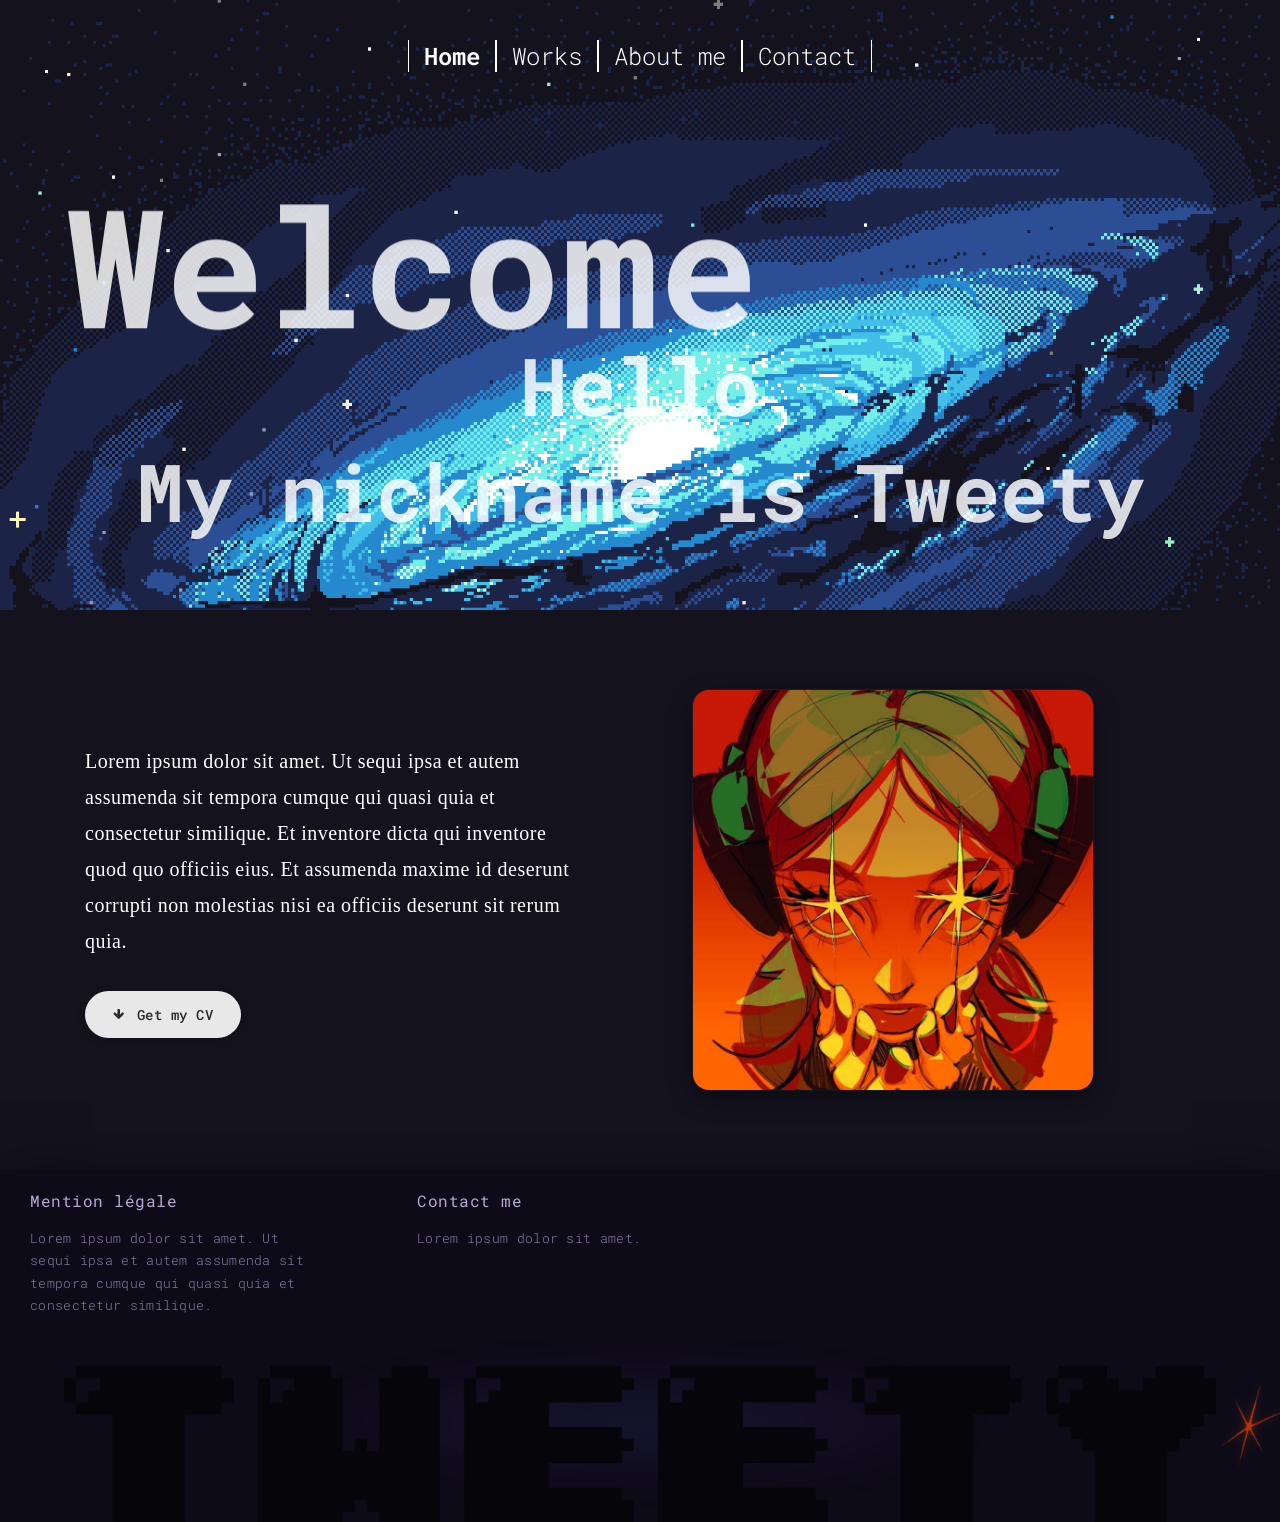
==== index.html @ 33239f11 "first-commit" ====
<!DOCTYPE html>

<head>
    <meta charset="UTF-8">
    <link rel="stylesheet" href="./css/style.css">
    <link rel="stylesheet" href="./css/style_animation.css">
    <title>Home</title>
</head>

<body id="home">
    <header>
        <nav>
            <ul>
                <li><a class="nav-link nav-active" href="./index.html">Home</a></li>
                <li><a class="nav-link" href="./works.html">Works</a></li>
                <li><a class="nav-link" href="./about.html">About me</a></li>
                <li><a class="nav-link" href="./contact.html"> Contact</a></li>
            </ul>
        </nav>
    </header>

    <!--<div id="home-title">
        <h1>Portfolio</h1>
    </div>-->
    <div class="wrap">
    <div class="container">
      <div class="cube">
        <div class="side side1 title">Welcome</div>
        <div class="side side2 title">Inside</div>
        <div class="side side3 title">My</div>
        <div class="side side4 title">Portfolio</div>
      </div>
    </div>
    </div>

    <h2>Hello<br>My nickname is Tweety</h2>
    
    <!-- Two-column content section -->
    <section class="about-section">
        <div class="about-container">
            <div class="about-content">
                <!-- Left Column: Text + CTA -->
                <div class="about-text-column">
                    <p class="about-text">
                        Lorem ipsum dolor sit amet. Ut sequi ipsa et autem assumenda sit tempora cumque qui quasi quia et consectetur similique. Et inventore dicta qui inventore quod quo officiis eius. Et assumenda maxime id deserunt corrupti non molestias nisi ea officiis deserunt sit rerum quia.
                    </p>
                    <a href="#" class="cv-button">
                        <i class="fa fa-arrow-down" aria-hidden="true"></i>
                        Get my CV
                    </a>
                </div>
                <!-- Right Column: Avatar -->
                <div class="about-image-column">
                    <img src="./images/profil.jpg" alt="Avatar illustration" class="about-avatar">
                </div>
            </div>
        </div>
    </section>
    
    <!-- Decorative Footer Section -->
    <footer class="decorative-footer">
        <div class="about-content">
            <!-- Top Info Row -->
            <div class="footer-info-row">
                <div class="footer-info-block">
                    <h3 class="footer-heading">Mention légale</h3>
                    <p class="footer-text">Lorem ipsum dolor sit amet. Ut sequi ipsa et autem assumenda sit tempora cumque qui quasi quia et consectetur similique.</p>
                </div>
                <div class="footer-info-block">
                    <h3 class="footer-heading">Contact me</h3>
                    <p class="footer-text">Lorem ipsum dolor sit amet.</p>
                </div>
            </div>
            
            <!-- Large Decorative Image with Accent -->
            <div class="footer-image-wrapper">
                <img src="./images/tweety.png" alt="TWEETY decorative text" class="footer-decorative-image">
                <div class="footer-accent-star">
                    <img src="./images/star.png" alt="Star"></div>
            </div>
           
        </div>
    </footer>

</body>
</html>
---- css/style.css ----
@import url(https://fonts.googleapis.com/css?family=Roboto:900|Roboto+Mono:300,400,700);
@import url(https://maxcdn.bootstrapcdn.com/font-awesome/4.7.0/css/font-awesome.min.css);

/* Général */

*{
    box-sizing: border-box;
}

body#content{
    width: 100%;
    font-family: Roboto Mono;
    margin: 0;
    padding: 0;
    background-image: url("../images/bgt.gif");
    background-color: #14121d;
    background-repeat: repeat;
    background-size: 100%;
    box-sizing: border-box;
}

body#home{
    width: 100%;
    font-family: Roboto Mono;
    margin: 0;
    padding: 0;
    background-image: url("../images/bg1.gif");
    background-color: #14121d;
    background-repeat: no-repeat;
    background-size: 100%;
    box-sizing: border-box;

}

p {
    margin-left: 130px;
    font-weight: 300;
    letter-spacing: .8px;
    line-height: 25px;
    font-size: 14px;
    color: #fff;
}

.img {
    margin-left: 40px;
    display: block;
    max-width: 80%;
    max-height: auto;
}

/*Titre*/

.title{
    display: flex;
    justify-content: center;
    color: #ffffffd4
}

h1 {
    padding: 0px 30px;
    margin-top: 30px;
    text-align: center;
    width:fit-content;
    color: #ffffffd4;
}

h2 {
    margin-top: 30px;
    font-size: 80px;
    text-align: center;
    color: #ffffffd4;
}


.title h1{
    border-left: 1px solid #fff; 
    border-right: 1px solid #fff;
}

#home-title{
    font-size: 80px;
    /*margin-top: 100px;*/
    color: #ffffffd4;
    font-family: Roboto Mono;
}

h3 {
    font-size: 20px;
    color:#fff;
}

#intro{
    display: flex;
    justify-content: center;
}

#intro p{
    margin-left: 0px;
}


/* Navigation */


nav {
    margin-top: 30px;
    padding: 10px;
    text-align: center;
    width: 100%;
}

nav ul {
    list-style: none;
    padding: 0;
    margin: 0;
    display: flex;
    justify-content: center;
}

nav li {
    margin: 0;
    padding: 0 15px;
    border-right: 1px solid #fff;
    border-left: 1px solid #fff;
}

nav a {
    text-decoration: none;
    color: #fff;
    font-size: 24px;
    font-weight: 300;   
}

.nav-link:hover { /*Survole de la page*/
    font-weight: 600;
    padding-bottom: 2px;
    border-bottom: solid 1px #fff;
}

.nav-link.nav-active { /*Page où l'on est*/
    font-weight: 600;
}

/* Formulaire */

.container {
    max-width: 1200px;
    margin-left: auto;
    margin-right: auto;
    margin-top: 30px;
    padding-left: 20px;
    padding-right: 20px;
    box-sizing: border-box;
    position: relative;
}

form{
    margin-top: 30px;
}

.formstyle {
    display: block;
    font-size: 11px;
    line-height: 1.78;
    color: #555;
    width: 70%;
    margin-left: 100px;
    padding: 8px 14px;
    background-color: #ffffff15;
    border: 1px solid #fff;
    border-radius: 0;
    transition: border-color 0.3s ease;
}

.formstyle:focus {
    border-color: #6d01fb;
    box-shadow: 0 0 10px #6d01fb29;
}

.btn{
    text-decoration: none;
    margin-left: 100px;
    color: #fff;
    background-color: transparent;
    border: solid 1px;
    border-color: #fff;
    padding: 10px 16px;
    font-size: 14px;
    line-height: 1.33333;
    border-radius: 0;
    transition: background-color 0.2s ease;
    margin-top: 20px;
}

.btn:hover {
    color: #fff;
    background-color: #ffffff59;
    border-color: #fff;
}


.fa-icon {
    transition: color 0.3s ease, transform 0.3s ease;
    margin-right: 10px;
}

.fa-icon:hover {
    color: #6d01fb;
    transform: scale(1.2);
}



ul {
    list-style-type: none;
    font-size: 14px;
    font-weight: 300;
    margin-top: 40px;
    padding-inline-start: 0px;
}

li {
    margin-top: 15px;
    color: #fff;
}

#socials a{
    text-decoration: none;
    color: #fff ;
}

/* Organisation des boxs de contenue */

.content-row {
    display: flex;
    flex-wrap: wrap;
    margin: 0 -15px;
}

.content-column-6 {
    flex: 0 0 50%;
    max-width: 50%;
    padding: 0 15px;
    box-sizing: border-box;
    word-wrap: break-word;
}

.content-column-7 {
    flex: 0 0 58.3333%;
    max-width: 58.3333%;
    padding: 0 15px;
    box-sizing: border-box;
    word-wrap: break-word;
}

.content-column-5 {
    flex: 0 0 41.6667%;
    max-width: 41.6667%;
    padding: 0 15px;
    box-sizing: border-box;
    word-wrap: break-word;
}
.content-column-3 {
    flex: 0 0 25%;
    max-width: 25%;
    padding: 15px;
    box-sizing: border-box;
    word-wrap: break-word;
}
.content-column-2 {
    flex: 0 0 16.6667%;
    max-width: 16.6667%;
    padding: 0 15px;
    box-sizing: border-box;
    word-wrap: break-word;
}
.content-column-8 {
    flex: 0 0 66.6667%;
    max-width: 66.6667%;
    padding: 0 15px;
    box-sizing: border-box;
    word-wrap: break-word;
}
.content-column-4 {
    flex: 0 0 33.3333%;
    max-width: 33.3333%;
    padding: 0 15px;
    box-sizing: border-box;
    margin: 30px 0px;
}

/* Works */

.img-container{
    text-align: center;
}

.card-img{
    display: block;
    max-width: 100%;
    height: auto;
}

.card-container{
    background-color: #1b2447;
    padding: 2rem 5rem;
    position: relative;
    width: 80%;
    margin: -8em auto 20px;
}

.card-container .btn{
    margin-left: 0px;
    position: relative;
}

.nulla-text{
    font-size: 11px;
    line-height: 1.9;
    width: 100%;
    color:#fff;
    margin:0px;
    padding-bottom:30px;
}
.black-image-mask{
    filter: contrast(200%) grayscale(100%);
    transition: all .1s linear;
}

.black-image-mask:hover{
    filter: none;
}

.display-img-haut{
    width: 300px;
    padding: 10px;
}

.display-img-larg{
    height: 400px;
    padding: 10px;
}

#illu {
    padding-top: 50px;
    padding-bottom: 50px;
}

#film {
    padding-top: 50px;
    padding-bottom: 50px;
}

#film img:hover{
    height: 420px;
}

#dessin{
    padding-top: 50px;
    padding-bottom: 50px;
}

/* Works discover */

.card {
  /* Add shadows to create the "card" effect */
  box-shadow: 0 4px 8px 0 rgba(0,0,0,0.2);
  transition: 0.3s;
  background-color: #fff;
}

/* On mouse-over, add a deeper shadow */
.card:hover {
  box-shadow: 0 8px 16px 0 rgba(0,0,0,0.2);
}

/* Add some padding inside the card container */
.container {
  padding: 2px 16px;
}

/* Profil image sizing */

.pdp {
    width : 50%;
}

/* About Section - Two Column Layout */

.about-section {
    width: 100%;
    background-color: #14121d;
    padding: 80px 0;
    margin-top: 60px;
}

.about-container {
    max-width: 1150px;
    margin: 0 auto;
    padding: 0 20px;
}

.about-content {
    display: flex;
    align-items: center;
    gap: 6px;
    flex-wrap: wrap;
}

/* Left Column: Text Content */
.about-text-column {
    flex: 1;
    min-width: 300px;
    max-width: 500px;
}

.about-text {
    margin: 0 0 32px 0;
    font-size: 20px;
    line-height: 1.8;
    color: #ffffff;
    font-weight: 300;
    letter-spacing: 0.5px;
    font-family: instrument sans;
}

/* CTA Button */
.cv-button {
    display: inline-flex;
    align-items: center;
    gap: 12px;
    padding: 14px 28px;
    background-color: #e8e8e8;
    color: #2a2a2a;
    text-decoration: none;
    border-radius: 50px;
    font-size: 14px;
    font-weight: 500;
    letter-spacing: 0.5px;
    transition: all 0.3s ease;
    box-shadow: 0 2px 8px rgba(0, 0, 0, 0.2);
}

.cv-button .fa {
    font-size: 12px;
    transition: transform 0.3s ease;
}

.cv-button:hover {
    background-color: #f5f5f5;
    transform: scale(1.05);
    box-shadow: 0 4px 12px rgba(0, 0, 0, 0.3);
}

.cv-button:hover .fa {
    transform: translateY(2px);
}

/* Right Column: Avatar */
.about-image-column {
    flex: 1;
    display: flex;
    justify-content: center;
    align-items: center;
    min-width: 300px;
}

.about-avatar {
    width: 100%;
    max-width: 400px;
    height: auto;
    aspect-ratio: 1;
    object-fit: cover;
    border-radius: 16px;
    box-shadow: 0 8px 24px rgba(0, 0, 0, 0.4), 0 0 0 1px rgba(255, 255, 255, 0.05);
    transition: transform 0.3s ease, box-shadow 0.3s ease;
}

.about-avatar:hover {
    transform: translateY(-4px);
    box-shadow: 0 12px 32px rgba(0, 0, 0, 0.5), 0 0 0 1px rgba(255, 255, 255, 0.1);
}

/* Responsive: Mobile */
@media (max-width: 768px) {
    .about-section {
        padding: 60px 0;
    }
    
    .about-content {
        flex-direction: column;
        gap: 40px;
        text-align: center;
    }
    
    .about-text-column {
        max-width: 100%;
        text-align: left;
    }
    
    .about-text {
        text-align: left;
    }
    
    .about-image-column {
        width: 100%;
        max-width: 100%;
    }
    
    .about-avatar {
        max-width: 100%;
    }
}

/* Decorative Footer Section */

.decorative-footer {
    width: 100%;
    background-color: #14121d;
    padding-top: 20px;
    position: relative;
    overflow: hidden;
    background: rgba(10, 8, 20, 0.6);
    box-shadow: 0 20px 60px rgba(0, 0, 0, 0.8);
}

.footer-container {
    max-width: 100%;
    margin: 0 auto;
    padding: 0 20px;
    position: relative;
}

/* Top Info Row */
.footer-info-row {
    display: flex;
    justify-content: space-between;
    gap: 60px;
    flex-wrap: wrap;
}

.footer-info-block {
    padding-left: 30px;
    flex: 1;
    min-width: 250px;
    max-width: 400px;
}

.footer-heading {
    font-size: 16px;
    font-weight: 400;
    color: #b8a9d4;
    margin: 0 0 16px 0;
    letter-spacing: 0.5px;
    font-family: Roboto Mono;
}

.footer-text {
    font-size: 13px;
    line-height: 1.7;
    color: #8a7ba8;
    margin: 0;
    font-weight: 300;
    letter-spacing: 0.3px;
    font-family: Roboto Mono;
}

/* Decorative Divider */
.footer-divider {
    width: 100%;
    max-width: 900px;
    height: 1px;
    background: linear-gradient(to right, transparent, #6d01fb, transparent);
    margin: 0 auto 100px;
    opacity: 0.4;
}

/* Large Decorative Image Wrapper */
.footer-image-wrapper {
    position: relative;
    width: 100%;
    display: flex;
    align-items: flex-end;
    justify-content: center;
    min-height: 200px;
}

/* Shadow Box - Base Layer (::before) */
.footer-image-wrapper::before {
    content: '';
    position: absolute;
    bottom: -20%;
    left: 50%;
    transform: translateX(-50%);
    width: 100%;
    height: 250px;
    
    border-radius: 5px;

    z-index: 0;
    pointer-events: none;
}

/* Bluish Glow - Top Layer (::after) */
.footer-image-wrapper::after {
    content: '';
    position: absolute;
    bottom: 40px;
    left: 50%;
    transform: translateX(-50%);
    width: 80%;
    max-width: 700px;
    height: 120px;
    background: radial-gradient(ellipse at center, rgba(43, 103, 187, 0.15) 0%, rgba(100, 50, 200, 0.08) 40%, transparent 70%);
    border-radius: 50%;
    z-index: 0;
    pointer-events: none;
    filter: blur(20px);
}

.footer-decorative-image {
    width: 100%;
    max-width: 90%;
    height: auto;
    object-fit: contain;
    position: relative;
    z-index: 1;
    user-select: none;
    pointer-events: none;
    filter: brightness(0.3);
}

.footer-accent-star {
    position: absolute;
    right: 0%;
    bottom: 20%;
    font-size: 24px;
    color: #ff6b35;
    opacity: 0.8;
    z-index: 2;
    transform: rotate(15deg);
    filter: drop-shadow(0 0 4px rgba(255, 107, 53, 0.5));
    pointer-events: none;
}

/* Responsive: Mobile */
@media (max-width: 768px) {
    .decorative-footer {
        padding: 60px 0 80px;
    }
    
    .footer-info-row {
        flex-direction: column;
        gap: 40px;
        margin-bottom: 60px;
    }
    
    .footer-info-block {
        max-width: 100%;
    }
    
    .footer-divider {
        margin-bottom: 60px;
    }
    
    .footer-decorative-image {
        max-width: 100%;
    }
    
    .footer-accent-star {
        right: 10%;
        bottom: 15%;
        font-size: 20px;
    }
    
    /* Adjust shadow box and glow for mobile */
    .footer-image-wrapper::before {
        width: 90%;
        height: 140px;
    }
    
    .footer-image-wrapper::after {
        width: 75%;
        height: 100px;
        bottom: 30px;
    }
}

@media (max-width: 480px) {
    .footer-decorative-image {
        max-width: 100%;
    }
    
    .footer-accent-star {
        font-size: 18px;
    }
    
    /* Adjust shadow box and glow for small mobile */
    .footer-image-wrapper::before {
        width: 85%;
        height: 120px;
    }
    
    .footer-image-wrapper::after {
        width: 70%;
        height: 80px;
        bottom: 25px;
    }
}
---- css/style_animation.css ----
.wrap{
  padding-top:50px;
  padding-left: 50px;
  width:700px;
  height:220px;
}
.container {
  position: absolute;
  height: 180px;
  width: auto;
  perspective: 1000px;
}
.cube {
  height: 180px;
  width: auto;
  transform-origin: center;
  transform-style: preserve-3d;
  animation: rotate 8s infinite ease-in-out;
}
.side {
  position: absolute;
  display: block;
  height: 180px;
  width: auto;
  font-size: 150px;
  font-weight: bold;
  backface-visibility: hidden;
}
.side1 {
  transform: translateZ(90px);
}
.side3 {
  transform: rotateX(180deg) translateZ(90px);
}
.side4 {
  transform: rotateX(90deg) translateZ(90px);
}
.side2 {
  transform: rotateX(-90deg) translateZ(90px);
}

@keyframes rotate {
  0% {
    transform: rotateX(0deg) rotateY(0deg);
  }
  20%,
  25% {
    transform: rotateX(90deg) rotateY(0deg);
  }
  45%,
  50% {
    transform: rotateX(180deg) rotateY(0deg);
  }
  70%,
  75% {
    transform: rotateX(270deg) rotateY(0deg);
  }
  95%,
  100% {
    transform: rotateX(360deg) rotateY(0deg);
  }
}
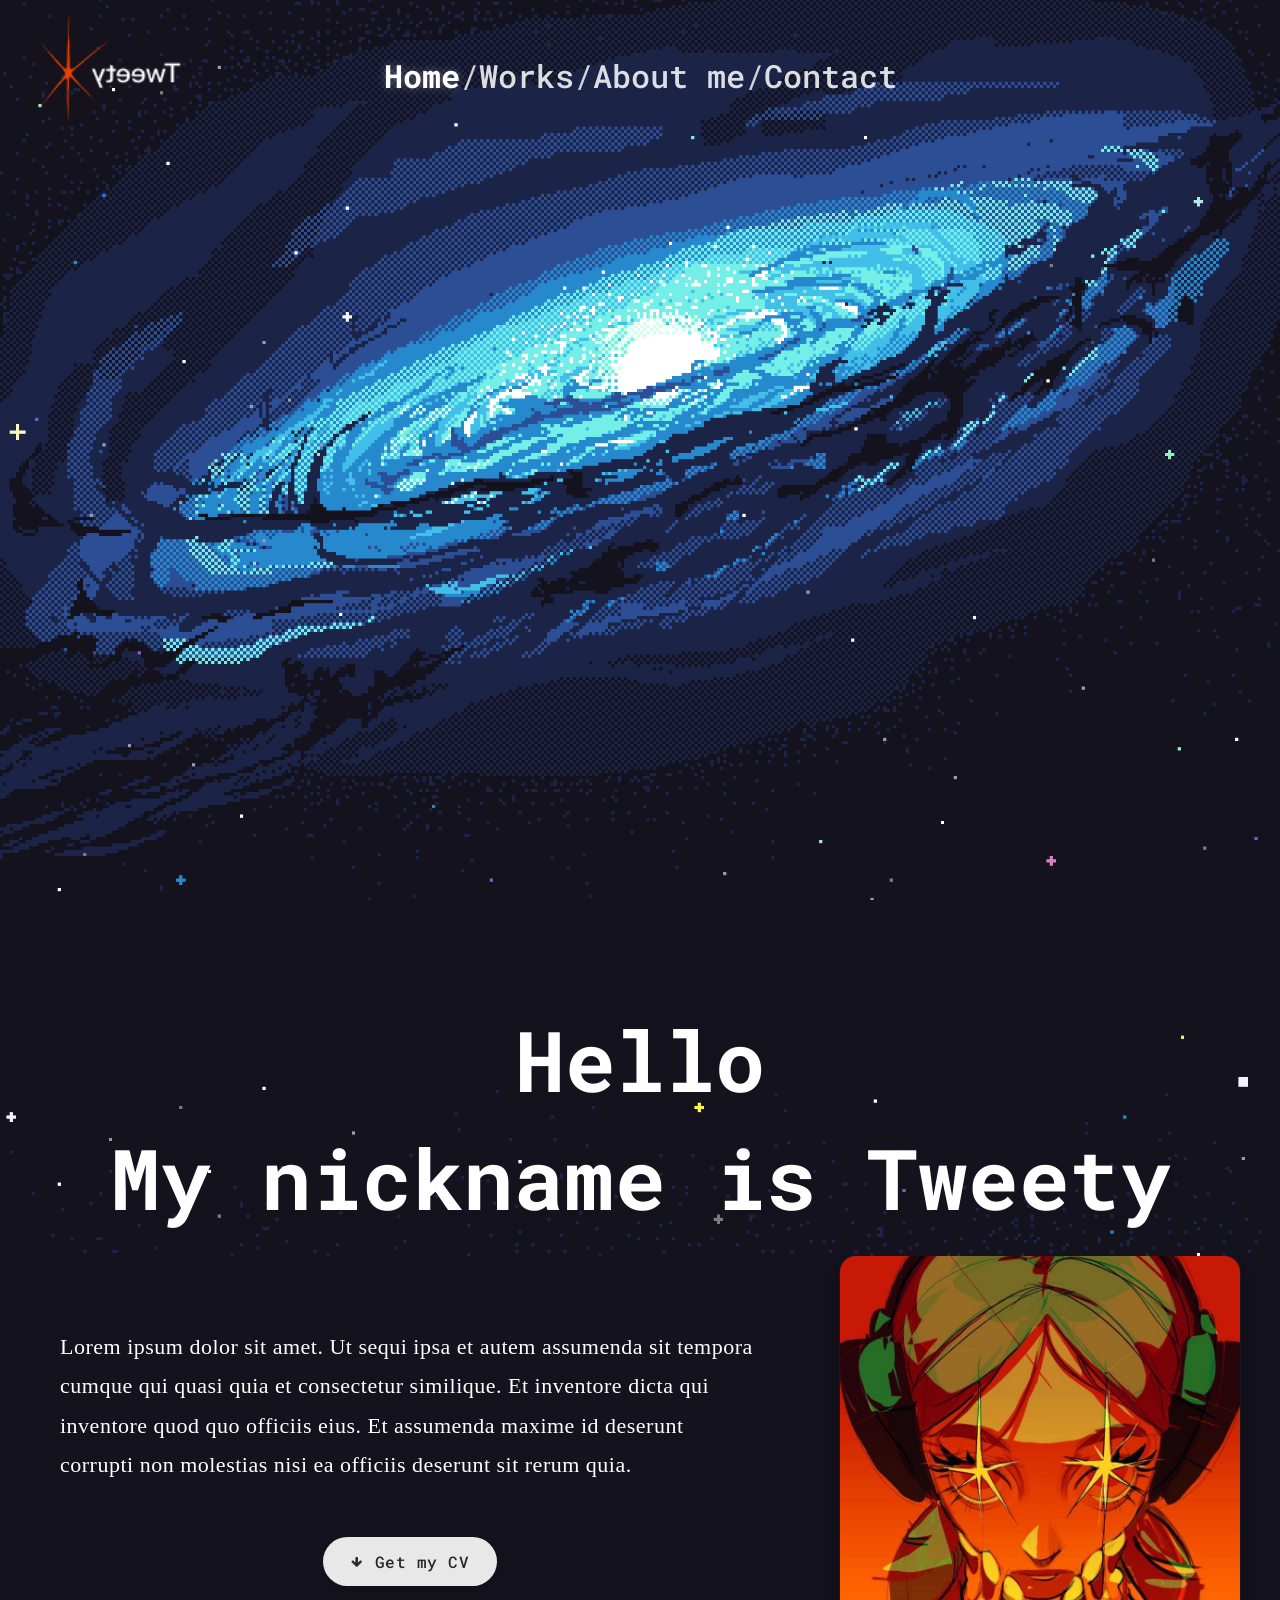
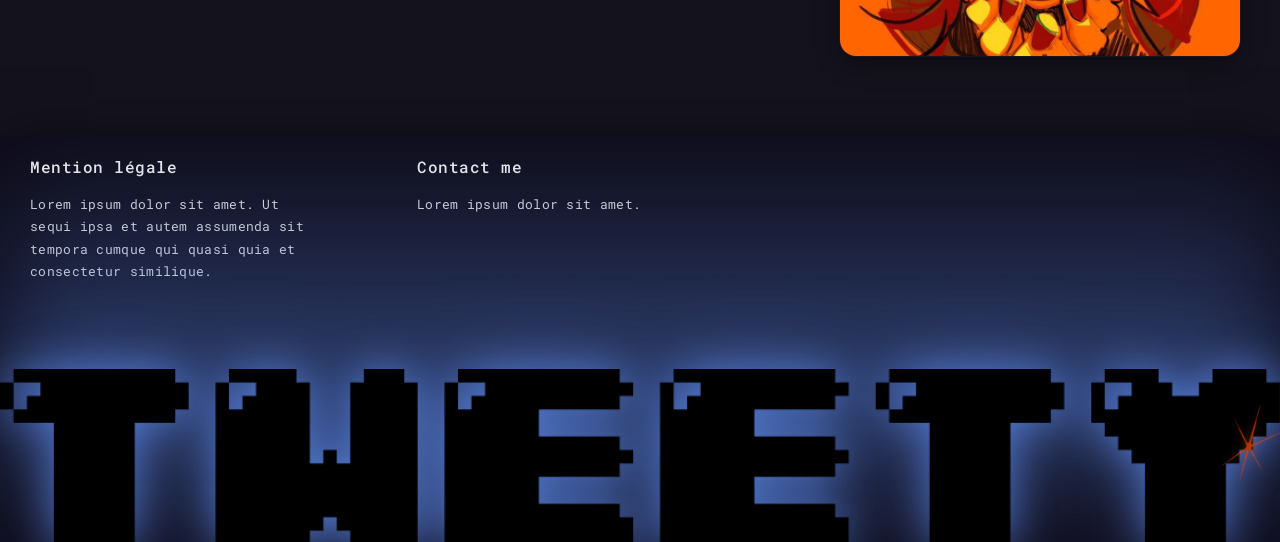
==== commit e4bc90dc: "Improved Homepage as like figma also add full responsivenes" ====
--- a/index.html
+++ b/index.html
@@ -1,42 +1,75 @@
 <!DOCTYPE html>
-
+<html lang="en"></html>
 <head>
     <meta charset="UTF-8">
+    <meta name="viewport" content="width=device-width, initial-scale=1.0">
     <link rel="stylesheet" href="./css/style.css">
     <link rel="stylesheet" href="./css/style_animation.css">
     <title>Home</title>
 </head>
 
 <body id="home">
-    <header>
-        <nav>
+    <header class="main-header">
+        <div class="header-logo">
+            <img src="./images/Logo.png" alt="Logo" class="logo-image">
+        </div>
+        <button class="hamburger-menu" aria-label="Toggle menu">
+            <span></span>
+            <span></span>
+            <span></span>
+        </button>
+        <nav class="main-nav">
             <ul>
                 <li><a class="nav-link nav-active" href="./index.html">Home</a></li>
+                <li class="nav-separator">/</li>
                 <li><a class="nav-link" href="./works.html">Works</a></li>
+                <li class="nav-separator">/</li>
                 <li><a class="nav-link" href="./about.html">About me</a></li>
-                <li><a class="nav-link" href="./contact.html"> Contact</a></li>
+                <li class="nav-separator">/</li>
+                <li><a class="nav-link" href="./contact.html">Contact</a></li>
             </ul>
         </nav>
+        <!-- Mobile Sidebar -->
+        <div class="sidebar-overlay"></div>
+        <div class="mobile-sidebar">
+            <button class="sidebar-close" aria-label="Close menu">
+                <span></span>
+                <span></span>
+            </button>
+            <nav class="sidebar-nav">
+                <ul>
+                    <li><a class="nav-link nav-active" href="./index.html">Home</a></li>
+                    <li><a class="nav-link" href="./works.html">Works</a></li>
+                    <li><a class="nav-link" href="./about.html">About me</a></li>
+                    <li><a class="nav-link" href="./contact.html">Contact</a></li>
+                </ul>
+            </nav>
+        </div>
     </header>
 
-    <!--<div id="home-title">
-        <h1>Portfolio</h1>
-    </div>-->
-    <div class="wrap">
-    <div class="container">
-      <div class="cube">
-        <div class="side side1 title">Welcome</div>
-        <div class="side side2 title">Inside</div>
-        <div class="side side3 title">My</div>
-        <div class="side side4 title">Portfolio</div>
-      </div>
-    </div>
-    </div>
-
-    <h2>Hello<br>My nickname is Tweety</h2>
+    <!-- Hero Section -->
+    <section class="hero-section">
+        <div class="hero-content">
+            <h1 class="hero-welcome">
+                <span class="word-animation word-1">Welcome</span>
+                <span class="word-animation word-2">To</span>
+                <span class="word-animation word-3">Tweety's</span>
+                <span class="word-animation word-4">Portfolio</span>
+            </h1>
+        </div>
+    </section>
     
     <!-- Two-column content section -->
     <section class="about-section">
+        <!-- Greeting Section -->
+        <div class="greeting-section">
+            <div class="greeting-container">
+                <div class="hero-greeting">
+                    <h2 class="greeting-text">Hello</h2>
+                    <p class="nickname-text">My nickname is Tweety</p>
+                </div>
+            </div>
+        </div>
         <div class="about-container">
             <div class="about-content">
                 <!-- Left Column: Text + CTA -->
@@ -76,11 +109,13 @@
             <div class="footer-image-wrapper">
                 <img src="./images/tweety.png" alt="TWEETY decorative text" class="footer-decorative-image">
                 <div class="footer-accent-star">
-                    <img src="./images/star.png" alt="Star"></div>
+                    <img src="./images/star.png" alt="Star">
+                </div>
             </div>
            
         </div>
     </footer>
 
+    <script src="./js/mobile-menu.js"></script>
 </body>
 </html>
--- a/css/style.css
+++ b/css/style.css
@@ -24,12 +24,38 @@
     font-family: Roboto Mono;
     margin: 0;
     padding: 0;
+    background-color: #14121d;
+    box-sizing: border-box;
+    overflow-x: hidden;
+    position: relative;
+}
+
+/* Galaxy background container - fits first viewport */
+body#home::before {
+    content: '';
+    position: absolute;
+    top: 0;
+    left: 0;
+    width: 100%;
+    height: 100vh;
     background-image: url("../images/bg1.gif");
-    background-color: #14121d;
+    background-size: cover;
+    background-position: center center;
     background-repeat: no-repeat;
-    background-size: 100%;
-    box-sizing: border-box;
-
+    z-index: 0;
+    pointer-events: none;
+}
+
+@media (max-width: 768px) {
+    body#home::before {
+        background-size: cover;
+        background-position: center center;
+    }
+}
+
+body#home > * {
+    position: relative;
+    z-index: 1;
 }
 
 p {
@@ -71,6 +97,239 @@
     color: #ffffffd4;
 }
 
+/* Hero Section */
+.hero-section {
+    position: relative;
+    width: 100%;
+    min-height: 100vh;
+    display: flex;
+    align-items: flex-start;
+    justify-content: center;
+    padding: 40px 40px 0;
+    padding-top: 80px;
+    z-index: 1;
+}
+
+.hero-content {
+    width: 100%;
+    max-width: 1400px;
+    margin: 0 auto;
+    position: relative;
+    display: flex;
+    flex-direction: column;
+    gap: 40px;
+}
+
+.hero-welcome {
+    font-size: 120px;
+    font-weight: 900;
+    color: #fff;
+    margin: 0;
+    padding: 0;
+    line-height: 1;
+    text-align: left;
+    font-family: Roboto, sans-serif;
+    letter-spacing: -2px;
+    text-shadow: 0 2px 10px rgba(0, 0, 0, 0.3);
+    position: relative;
+    min-height: 150px;
+    display: block;
+    z-index: 1;
+}
+
+.word-animation {
+    position: absolute;
+    top: 0;
+    left: 0;
+    opacity: 0;
+    transform: translateY(150px);
+    white-space: nowrap;
+    animation: wordCycle1 12s infinite;
+    will-change: transform, opacity;
+    --animation-distance: 150px;
+}
+
+.word-1 {
+    animation-delay: 0s;
+    animation-name: wordCycle1;
+}
+
+.word-2 {
+    animation-delay: 3s;
+    animation-name: wordCycle2;
+}
+
+.word-3 {
+    animation-delay: 6s;
+    animation-name: wordCycle3;
+}
+
+.word-4 {
+    animation-delay: 9s;
+    animation-name: wordCycle4;
+}
+
+@keyframes wordCycle1 {
+    0% {
+        opacity: 0;
+        transform: translateY(-150px);
+    }
+    8% {
+        opacity: 1;
+        transform: translateY(0);
+    }
+    17% {
+        opacity: 1;
+        transform: translateY(0);
+    }
+    25% {
+        opacity: 0;
+        transform: translateY(-150px);
+    }
+    100% {
+        opacity: 0;
+        transform: translateY(-150px);
+    }
+}
+
+@keyframes wordCycle2 {
+    0% {
+        opacity: 0;
+        transform: translateY(150px);
+    }
+    8% {
+        opacity: 1;
+        transform: translateY(0);
+    }
+    17% {
+        opacity: 1;
+        transform: translateY(0);
+    }
+    25% {
+        opacity: 0;
+        transform: translateY(-150px);
+    }
+    100% {
+        opacity: 0;
+        transform: translateY(-150px);
+    }
+}
+
+@keyframes wordCycle3 {
+    0% {
+        opacity: 0;
+        transform: translateY(150px);
+    }
+    8% {
+        opacity: 1;
+        transform: translateY(0);
+    }
+    17% {
+        opacity: 1;
+        transform: translateY(0);
+    }
+    25% {
+        opacity: 0;
+        transform: translateY(-150px);
+    }
+    100% {
+        opacity: 0;
+        transform: translateY(-150px);
+    }
+}
+
+@keyframes wordCycle4 {
+    0% {
+        opacity: 0;
+        transform: translateY(150px);
+    }
+    8% {
+        opacity: 1;
+        transform: translateY(0);
+    }
+    17% {
+        opacity: 1;
+        transform: translateY(0);
+    }
+    25% {
+        opacity: 0;
+        transform: translateY(150px);
+    }
+    100% {
+        opacity: 0;
+        transform: translateY(150px);
+    }
+}
+
+@media (max-width: 1200px) {
+    .hero-welcome {
+        font-size: 100px;
+    }
+}
+
+@media (max-width: 992px) {
+    .hero-welcome {
+        font-size: 80px;
+    }
+}
+
+/* Greeting Section */
+.greeting-section {
+    width: 100%;
+    padding: 0px 40px 20px;
+    margin-top: -40px;
+    position: relative;
+    z-index: 2;
+    background-color: transparent;
+    background-image: url("../images/bgt.gif");
+    background-repeat: no-repeat;
+    background-size: 100% auto;
+    background-position: top center;
+    display: flex;
+    align-items: center;
+    justify-content: center;
+}
+
+.greeting-container {
+    max-width: 1400px;
+    margin: 0 auto;
+    display: flex;
+    justify-content: center;
+    align-items: center;
+}
+
+.hero-greeting {
+    display: flex;
+    flex-direction: column;
+    gap: 8px;
+    margin: 0;
+    padding: 0;
+    text-align: center;
+}
+
+.greeting-text {
+    font-size: 84px;
+    font-weight: 900;
+    color: #fff;
+    margin: 0;
+    padding: 0;
+    line-height: 1.2;
+    text-align: center;
+    font-family: Roboto Mono, sans-serif;
+}
+
+.nickname-text {
+    font-size: 84px;
+    font-weight: 900;
+    color: #fff;
+    margin: 0;
+    padding: 0;
+    line-height: 1.4;
+    text-align: center;
+    font-family: Roboto Mono, sans-serif;
+    letter-spacing: 0.5px;
+}
+
 
 .title h1{
     border-left: 1px solid #fff; 
@@ -99,46 +358,255 @@
 }
 
 
-/* Navigation */
-
-
-nav {
-    margin-top: 30px;
-    padding: 10px;
+/* Header & Navigation */
+
+.main-header {
+    display: flex;
+    justify-content: flex-start;
+    align-items: center;
+    padding: 15px 40px;
+    width: 100%;
+    position: relative;
+    z-index: 100;
+    background: transparent;
+    gap: 20px;
+}
+
+/* Hamburger Menu */
+.hamburger-menu {
+    display: none;
+    flex-direction: column;
+    justify-content: space-around;
+    width: 30px;
+    height: 30px;
+    background: transparent;
+    border: none;
+    cursor: pointer;
+    padding: 0;
+    z-index: 101;
+    position: relative;
+}
+
+.hamburger-menu span {
+    width: 100%;
+    height: 3px;
+    background-color: #fff;
+    border-radius: 3px;
+    transition: all 0.3s ease;
+    transform-origin: center;
+}
+
+.hamburger-menu.active span:nth-child(1) {
+    transform: rotate(45deg) translate(8px, 8px);
+}
+
+.hamburger-menu.active span:nth-child(2) {
+    opacity: 0;
+}
+
+.hamburger-menu.active span:nth-child(3) {
+    transform: rotate(-45deg) translate(7px, -7px);
+}
+
+.header-logo {
+    display: flex;
+    align-items: center;
+    position: relative;
+    z-index: 2;
+}
+
+.logo-image {
+    height: 120px;
+    width: auto;
+    object-fit: contain;
+    display: block;
+}
+
+.main-nav {
+    margin-top: 0;
+    padding: 0;
     text-align: center;
     width: 100%;
-}
-
-nav ul {
+    position: absolute;
+    left: 50%;
+    transform: translateX(-50%);
+    z-index: 1;
+}
+
+.main-nav ul {
     list-style: none;
     padding: 0;
     margin: 0;
     display: flex;
+    align-items: center;
     justify-content: center;
-}
-
-nav li {
+    gap: 0;
+}
+
+.main-nav li {
     margin: 0;
-    padding: 0 15px;
-    border-right: 1px solid #fff;
-    border-left: 1px solid #fff;
-}
-
-nav a {
+    padding: 0;
+    border: none;
+    display: flex;
+    align-items: center;
+}
+
+.nav-separator {
+    color: #fff;
+    font-size: 32px;
+    font-weight: 400;
+    padding: 0 16px;
+    opacity: 0.8;
+}
+
+.main-nav a {
     text-decoration: none;
     color: #fff;
-    font-size: 24px;
-    font-weight: 300;   
-}
-
-.nav-link:hover { /*Survole de la page*/
+    font-size: 32px;
+    font-weight: 500;
+    padding: 5px 0;
+    transition: all 0.3s ease;
+    opacity: 0.85;
+}
+
+.nav-link:hover {
     font-weight: 600;
-    padding-bottom: 2px;
-    border-bottom: solid 1px #fff;
-}
-
-.nav-link.nav-active { /*Page où l'on est*/
-    font-weight: 600;
+    opacity: 1;
+}
+
+.nav-link.nav-active {
+    font-weight: 900;
+    opacity: 1;
+    color: #fff;
+    text-shadow: 0 0 10px rgba(255, 255, 255, 0.3);
+}
+
+/* Mobile Sidebar */
+.sidebar-overlay {
+    display: none;
+    position: fixed;
+    top: 0;
+    left: 0;
+    width: 100%;
+    height: 100vh;
+    background-color: rgba(0, 0, 0, 0.8);
+    z-index: 9998;
+    opacity: 0;
+    transition: opacity 0.3s ease;
+    pointer-events: none;
+}
+
+.sidebar-overlay.active {
+    opacity: 1;
+    pointer-events: all;
+}
+
+.mobile-sidebar {
+    display: none;
+    position: fixed;
+    top: 0;
+    right: -100%;
+    width: 280px;
+    height: 100vh;
+    background-color: #14121d;
+    backdrop-filter: blur(10px);
+    z-index: 9999;
+    transition: right 0.3s ease;
+    box-shadow: -5px 0 20px rgba(0, 0, 0, 0.5);
+    overflow-y: auto;
+    overflow-x: hidden;
+}
+
+.mobile-sidebar::before {
+    content: '';
+    position: absolute;
+    top: 0;
+    left: 0;
+    width: 100%;
+    height: 100%;
+    background-color: #14121d;
+    z-index: -1;
+}
+
+.mobile-sidebar.active {
+    right: 0;
+}
+
+.sidebar-close {
+    position: absolute;
+    top: 20px;
+    right: 20px;
+    width: 40px;
+    height: 40px;
+    background: transparent;
+    border: none;
+    cursor: pointer;
+    padding: 0;
+    z-index: 10000;
+    display: flex;
+    align-items: center;
+    justify-content: center;
+    transition: transform 0.3s ease;
+}
+
+.sidebar-close:hover {
+    transform: rotate(90deg);
+}
+
+.sidebar-close span {
+    position: absolute;
+    width: 24px;
+    height: 2px;
+    background-color: #fff;
+    border-radius: 2px;
+    transition: all 0.3s ease;
+}
+
+.sidebar-close span:nth-child(1) {
+    transform: rotate(45deg);
+}
+
+.sidebar-close span:nth-child(2) {
+    transform: rotate(-45deg);
+}
+
+.sidebar-nav {
+    padding: 80px 30px 30px;
+    height: 100%;
+    overflow-y: auto;
+}
+
+.sidebar-nav ul {
+    list-style: none;
+    padding: 0;
+    margin: 0;
+    display: flex;
+    flex-direction: column;
+    gap: 0;
+}
+
+.sidebar-nav li {
+    margin: 0;
+    padding: 0;
+    border-bottom: 1px solid rgba(255, 255, 255, 0.1);
+}
+
+.sidebar-nav a {
+    display: block;
+    padding: 20px 0;
+    color: #fff;
+    font-size: 20px;
+    font-weight: 400;
+    text-decoration: none;
+    transition: all 0.3s ease;
+    font-family: Roboto Mono;
+}
+
+.sidebar-nav a:hover,
+.sidebar-nav a.nav-active {
+    font-weight: 700;
+    color: #fff;
+    padding-left: 15px;
 }
 
 /* Formulaire */
@@ -390,38 +858,47 @@
 .about-section {
     width: 100%;
     background-color: #14121d;
-    padding: 80px 0;
-    margin-top: 60px;
+    padding: 0 0 80px;
+    margin-top: 0;
+    position: relative;
+    z-index: 2;
 }
 
 .about-container {
-    max-width: 1150px;
+    max-width: 1400px;
     margin: 0 auto;
-    padding: 0 20px;
+    padding: 0 60px;
+    box-sizing: border-box;
 }
 
 .about-content {
     display: flex;
     align-items: center;
-    gap: 6px;
+    gap: 60px;
     flex-wrap: wrap;
+    justify-content: space-between;
 }
 
 /* Left Column: Text Content */
 .about-text-column {
     flex: 1;
     min-width: 300px;
-    max-width: 500px;
+    max-width: 700px;
+    display: flex;
+    flex-direction: column;
+    align-items: center;
 }
 
 .about-text {
     margin: 0 0 32px 0;
-    font-size: 20px;
+    font-size: 22px;
     line-height: 1.8;
     color: #ffffff;
     font-weight: 300;
     letter-spacing: 0.5px;
     font-family: instrument sans;
+    text-align: left;
+    width: 100%;
 }
 
 /* CTA Button */
@@ -434,11 +911,12 @@
     color: #2a2a2a;
     text-decoration: none;
     border-radius: 50px;
-    font-size: 14px;
+    font-size: 16px;
     font-weight: 500;
     letter-spacing: 0.5px;
     transition: all 0.3s ease;
     box-shadow: 0 2px 8px rgba(0, 0, 0, 0.2);
+    margin-top: 20px;
 }
 
 .cv-button .fa {
@@ -458,11 +936,12 @@
 
 /* Right Column: Avatar */
 .about-image-column {
-    flex: 1;
-    display: flex;
-    justify-content: center;
+    flex: 0 0 auto;
+    display: flex;
+    justify-content: flex-end;
     align-items: center;
     min-width: 300px;
+    margin-right: -20px;
 }
 
 .about-avatar {
@@ -481,34 +960,368 @@
     box-shadow: 0 12px 32px rgba(0, 0, 0, 0.5), 0 0 0 1px rgba(255, 255, 255, 0.1);
 }
 
+/* Responsive: Tablet and Below */
+@media (max-width: 1024px) {
+    .hero-welcome {
+        font-size: 100px;
+    }
+
+    .greeting-text {
+        font-size: 64px;
+    }
+
+    .nickname-text {
+        font-size: 64px;
+    }
+
+    .about-container {
+        padding: 0 30px;
+    }
+
+    .about-text-column {
+        max-width: 600px;
+    }
+}
+
 /* Responsive: Mobile */
 @media (max-width: 768px) {
+    .main-header {
+        padding: 15px 20px;
+        flex-direction: row;
+        justify-content: space-between;
+        align-items: center;
+    }
+
+    .header-logo {
+        position: relative;
+        z-index: 102;
+    }
+
+    .logo-image {
+        height: 60px;
+    }
+
+    .hamburger-menu {
+        display: flex;
+    }
+
+    .main-nav {
+        display: none;
+    }
+
+    .mobile-sidebar {
+        display: block;
+    }
+
+    .sidebar-overlay {
+        display: block;
+    }
+
+    .hero-section {
+        padding: 20px 20px 0;
+        min-height: 70vh;
+    }
+
+    .hero-content {
+        padding: 0;
+    }
+
+    .hero-welcome {
+        font-size: 50px;
+        min-height: 80px;
+    }
+
+    .word-animation {
+        font-size: 50px;
+    }
+
+    .word-1,
+    .word-2,
+    .word-3,
+    .word-4 {
+        --animation-distance: 100px;
+    }
+
+    .greeting-section {
+        padding: 0px 20px 15px;
+        margin-top: -30px;
+        background-size: cover;
+        background-position: center top;
+    }
+
+    .greeting-text {
+        font-size: 48px;
+    }
+
+    .nickname-text {
+        font-size: 48px;
+    }
+
     .about-section {
-        padding: 60px 0;
+        padding: 20px 0 60px;
+    }
+
+    .about-container {
+        padding: 0 20px;
+        max-width: 100%;
     }
     
     .about-content {
         flex-direction: column;
         gap: 40px;
-        text-align: center;
+        align-items: stretch;
     }
     
     .about-text-column {
         max-width: 100%;
+        align-items: center;
+        padding: 0 10px;
+    }
+    
+    .about-text {
+        font-size: 18px;
         text-align: left;
-    }
-    
-    .about-text {
-        text-align: left;
+        margin-bottom: 30px;
+    }
+
+    .cv-button {
+        font-size: 14px;
+        padding: 12px 24px;
+        margin-top: 15px;
+        align-self: center;
     }
     
     .about-image-column {
         width: 100%;
         max-width: 100%;
+        justify-content: center;
     }
     
     .about-avatar {
         max-width: 100%;
+        max-width: 350px;
+    }
+
+    .footer-info-row {
+        flex-direction: column;
+        gap: 30px;
+        padding: 0 20px;
+    }
+
+    .footer-info-block {
+        padding-left: 0;
+        max-width: 100%;
+    }
+
+    .decorative-footer::before {
+        height: 250px;
+        filter: blur(40px);
+    }
+}
+
+/* Responsive: Small Mobile */
+@media (max-width: 480px) {
+    .main-header {
+        padding: 12px 15px;
+    }
+
+    .logo-image {
+        height: 50px;
+    }
+
+    .nav-separator {
+        padding: 0 6px;
+        font-size: 16px;
+    }
+
+    .main-nav a {
+        font-size: 16px;
+    }
+
+    .hero-section {
+        padding: 15px 15px 0;
+        min-height: 60vh;
+    }
+
+    .hero-welcome {
+        font-size: 36px;
+        min-height: 60px;
+    }
+
+    .word-animation {
+        font-size: 36px;
+    }
+
+    .word-1,
+    .word-2,
+    .word-3,
+    .word-4 {
+        --animation-distance: 80px;
+    }
+
+    .greeting-section {
+        padding: 0px 15px 10px;
+        margin-top: -20px;
+        background-size: cover;
+        background-position: center top;
+    }
+
+    .greeting-text {
+        font-size: 36px;
+    }
+
+    .nickname-text {
+        font-size: 36px;
+    }
+
+    .about-section {
+        padding: 15px 0 40px;
+    }
+
+    .about-container {
+        padding: 0 15px;
+        max-width: 100%;
+    }
+
+    .about-content {
+        gap: 30px;
+    }
+
+    .about-text {
+        font-size: 16px;
+        margin-bottom: 25px;
+    }
+
+    .cv-button {
+        font-size: 13px;
+        padding: 10px 20px;
+        margin-top: 10px;
+        align-self: center;
+    }
+
+    .about-avatar {
+        max-width: 100%;
+        max-width: 280px;
+    }
+
+    .footer-info-row {
+        gap: 25px;
+        padding: 0 15px;
+    }
+
+    .footer-heading {
+        font-size: 14px;
+    }
+
+    .footer-text {
+        font-size: 12px;
+    }
+
+    .footer-accent-star {
+        right: 5%;
+        bottom: 15%;
+    }
+
+    .footer-accent-star img {
+        width: 40px;
+        height: 40px;
+    }
+
+    .decorative-footer::before {
+        height: 200px;
+        filter: blur(35px);
+    }
+}
+
+/* Responsive: Extra Small Mobile */
+@media (max-width: 360px) {
+    .hero-welcome {
+        font-size: 28px;
+        min-height: 50px;
+    }
+
+    .word-animation {
+        font-size: 28px;
+    }
+
+    .greeting-text {
+        font-size: 28px;
+    }
+
+    .nickname-text {
+        font-size: 28px;
+    }
+
+    .about-text {
+        font-size: 14px;
+    }
+
+    .cv-button {
+        font-size: 12px;
+        padding: 8px 16px;
+        align-self: center;
+    }
+    
+    .decorative-footer {
+        padding: 25px 0 0;
+    }
+    
+    .decorative-footer .about-content {
+        padding: 0 12px;
+    }
+    
+    .footer-info-row {
+        gap: 20px;
+        padding: 0;
+        margin-bottom: 20px;
+    }
+    
+    .footer-info-block {
+        padding-left: 0;
+    }
+
+    .footer-heading {
+        font-size: 15px;
+        margin-bottom: 8px;
+    }
+
+    .footer-text {
+        font-size: 12px;
+        line-height: 1.5;
+    }
+    
+    .footer-image-wrapper {
+        min-height: 100px;
+        margin-top: 0;
+        margin-bottom: 0;
+        padding-bottom: 0;
+        align-items: flex-end;
+    }
+    
+    .footer-decorative-image {
+        max-width: 100%;
+        width: 100%;
+        margin-bottom: 0;
+        padding-bottom: 0;
+        display: block;
+        vertical-align: bottom;
+    }
+    
+    .footer-accent-star {
+        font-size: 14px;
+        right: 5%;
+        bottom: 10%;
+    }
+    
+    .footer-image-wrapper::before {
+        width: 100%;
+        height: 80px;
+    }
+    
+    .footer-image-wrapper::after {
+        width: 75%;
+        height: 60px;
+        bottom: 15px;
     }
 }
 
@@ -516,12 +1329,53 @@
 
 .decorative-footer {
     width: 100%;
-    background-color: #14121d;
+    background-color: rgba(20, 18, 29, 0.85);
     padding-top: 20px;
+    padding-bottom: 0;
     position: relative;
     overflow: hidden;
     background: rgba(10, 8, 20, 0.6);
     box-shadow: 0 20px 60px rgba(0, 0, 0, 0.8);
+    z-index: 2;
+}
+
+.decorative-footer .about-content {
+    padding: 0;
+    max-width: 100%;
+    margin: 0;
+    padding-bottom: 0;
+}
+
+.decorative-footer .footer-image-wrapper {
+    width: 100%;
+    margin-left: 0;
+    margin-right: 0;
+    padding-left: 0;
+    padding-right: 0;
+    margin-bottom: 0;
+    padding-bottom: 0;
+}
+
+.decorative-footer::before {
+    content: '';
+    position: absolute;
+    top: 50%;
+    left: 0;
+    transform: translateY(-50%);
+    width: 100%;
+    height: 400px;
+    background: linear-gradient(to bottom, 
+        transparent 0%,
+        rgba(100, 150, 255, 0.12) 20%,
+        rgba(100, 150, 255, 0.25) 40%,
+        rgba(100, 150, 255, 0.35) 50%,
+        rgba(100, 150, 255, 0.25) 60%,
+        rgba(100, 150, 255, 0.12) 80%,
+        transparent 100%);
+    border-radius: 0;
+    z-index: 0;
+    pointer-events: none;
+    filter: blur(55px);
 }
 
 .footer-container {
@@ -548,8 +1402,8 @@
 
 .footer-heading {
     font-size: 16px;
-    font-weight: 400;
-    color: #b8a9d4;
+    font-weight: 500;
+    color: #e8e8e8;
     margin: 0 0 16px 0;
     letter-spacing: 0.5px;
     font-family: Roboto Mono;
@@ -558,9 +1412,9 @@
 .footer-text {
     font-size: 13px;
     line-height: 1.7;
-    color: #8a7ba8;
+    color: #d0d0d0;
     margin: 0;
-    font-weight: 300;
+    font-weight: 400;
     letter-spacing: 0.3px;
     font-family: Roboto Mono;
 }
@@ -583,6 +1437,9 @@
     align-items: flex-end;
     justify-content: center;
     min-height: 200px;
+    margin: 0;
+    padding: 0;
+    margin-bottom: 0;
 }
 
 /* Shadow Box - Base Layer (::before) */
@@ -601,33 +1458,18 @@
     pointer-events: none;
 }
 
-/* Bluish Glow - Top Layer (::after) */
-.footer-image-wrapper::after {
-    content: '';
-    position: absolute;
-    bottom: 40px;
-    left: 50%;
-    transform: translateX(-50%);
-    width: 80%;
-    max-width: 700px;
-    height: 120px;
-    background: radial-gradient(ellipse at center, rgba(43, 103, 187, 0.15) 0%, rgba(100, 50, 200, 0.08) 40%, transparent 70%);
-    border-radius: 50%;
-    z-index: 0;
-    pointer-events: none;
-    filter: blur(20px);
-}
+/* Bluish Glow - Top Layer (::after) - Removed, glow now on footer */
 
 .footer-decorative-image {
     width: 100%;
-    max-width: 90%;
+    max-width: 100%;
     height: auto;
     object-fit: contain;
     position: relative;
     z-index: 1;
     user-select: none;
     pointer-events: none;
-    filter: brightness(0.3);
+    filter: brightness(0.3) contrast(1.3) drop-shadow(0 0 20px rgba(100, 150, 255, 0.6)) drop-shadow(0 0 40px rgba(100, 150, 255, 0.4));
 }
 
 .footer-accent-star {
@@ -646,25 +1488,55 @@
 /* Responsive: Mobile */
 @media (max-width: 768px) {
     .decorative-footer {
-        padding: 60px 0 80px;
+        padding: 40px 0 0;
+    }
+    
+    .decorative-footer .about-content {
+        padding: 0 20px;
     }
     
     .footer-info-row {
         flex-direction: column;
-        gap: 40px;
-        margin-bottom: 60px;
+        gap: 30px;
+        margin-bottom: 30px;
+        padding: 0;
     }
     
     .footer-info-block {
         max-width: 100%;
+        padding-left: 0;
+        text-align: left;
+    }
+    
+    .footer-heading {
+        font-size: 18px;
+        margin-bottom: 12px;
+    }
+    
+    .footer-text {
+        font-size: 14px;
+        line-height: 1.6;
     }
     
     .footer-divider {
-        margin-bottom: 60px;
+        margin-bottom: 50px;
+    }
+    
+    .footer-image-wrapper {
+        min-height: 150px;
+        margin-top: 0;
+        margin-bottom: 0;
+        padding-bottom: 0;
+        align-items: flex-end;
     }
     
     .footer-decorative-image {
         max-width: 100%;
+        width: 100%;
+        margin-bottom: 0;
+        padding-bottom: 0;
+        display: block;
+        vertical-align: bottom;
     }
     
     .footer-accent-star {
@@ -675,37 +1547,75 @@
     
     /* Adjust shadow box and glow for mobile */
     .footer-image-wrapper::before {
-        width: 90%;
-        height: 140px;
+        width: 100%;
+        height: 120px;
     }
     
     .footer-image-wrapper::after {
-        width: 75%;
-        height: 100px;
-        bottom: 30px;
+        width: 85%;
+        height: 90px;
+        bottom: 25px;
     }
 }
 
 @media (max-width: 480px) {
+    .decorative-footer {
+        padding: 30px 0 0;
+    }
+    
+    .decorative-footer .about-content {
+        padding: 0 15px;
+    }
+    
+    .footer-info-row {
+        gap: 25px;
+        margin-bottom: 25px;
+    }
+    
+    .footer-heading {
+        font-size: 16px;
+        margin-bottom: 10px;
+    }
+    
+    .footer-text {
+        font-size: 13px;
+        line-height: 1.6;
+    }
+    
+    .footer-image-wrapper {
+        min-height: 120px;
+        margin-top: 0;
+        margin-bottom: 0;
+        padding-bottom: 0;
+        align-items: flex-end;
+    }
+    
     .footer-decorative-image {
         max-width: 100%;
+        width: 100%;
+        margin-bottom: 0;
+        padding-bottom: 0;
+        display: block;
+        vertical-align: bottom;
     }
     
     .footer-accent-star {
-        font-size: 18px;
+        font-size: 16px;
+        right: 8%;
+        bottom: 12%;
     }
     
     /* Adjust shadow box and glow for small mobile */
     .footer-image-wrapper::before {
-        width: 85%;
-        height: 120px;
+        width: 100%;
+        height: 100px;
     }
     
     .footer-image-wrapper::after {
-        width: 70%;
-        height: 80px;
-        bottom: 25px;
-    }
-}
-
-
+        width: 80%;
+        height: 70px;
+        bottom: 20px;
+    }
+}
+
+
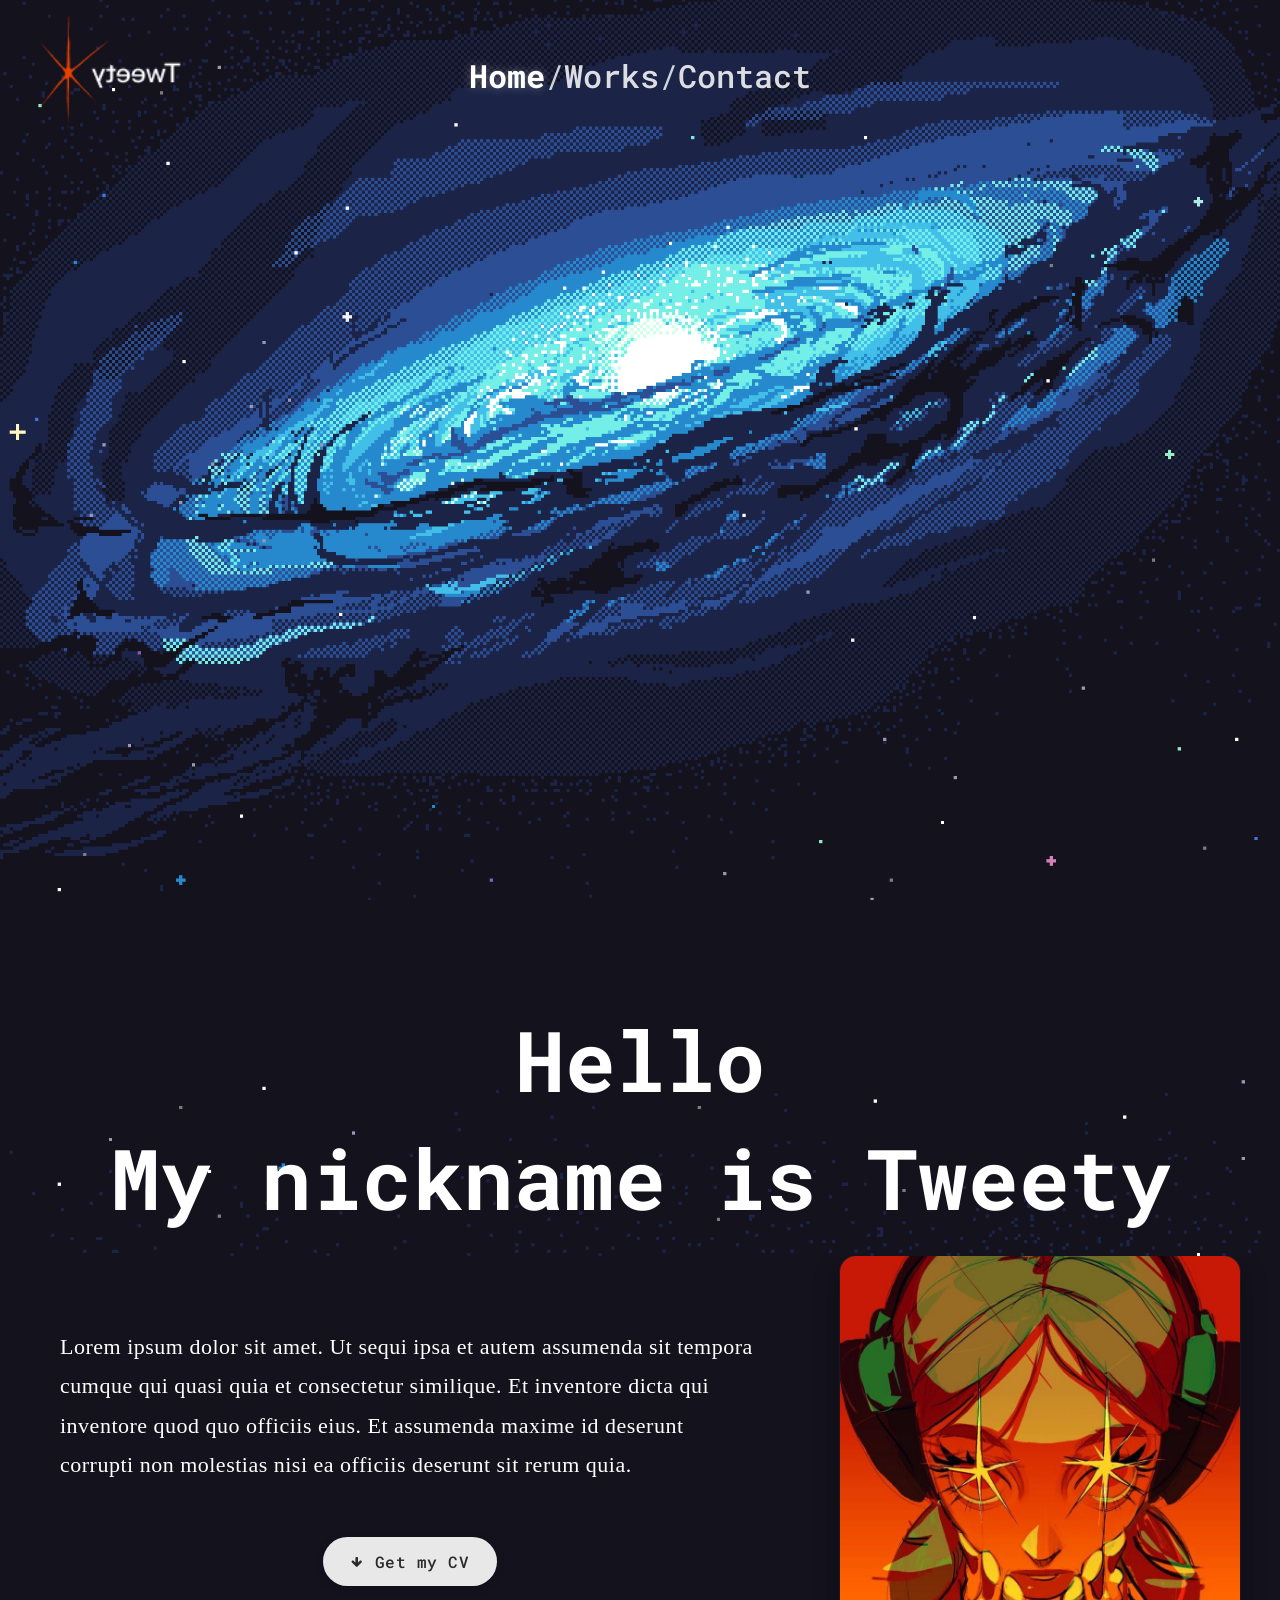
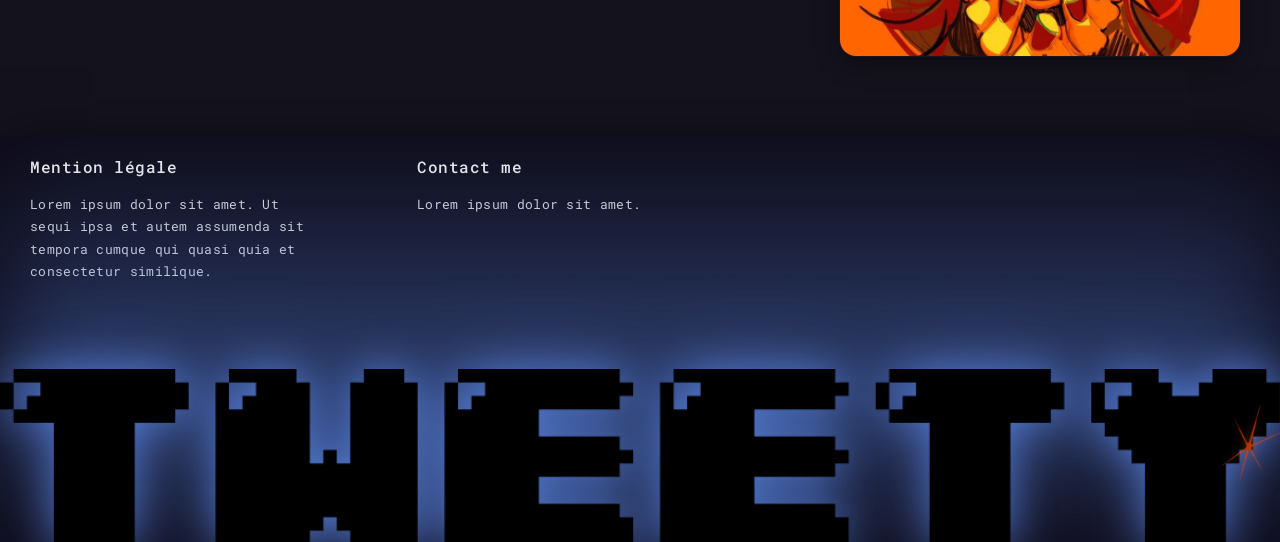
==== commit f7c22e3f: "semifinal-changes" ====
--- a/index.html
+++ b/index.html
@@ -24,8 +24,7 @@
                 <li class="nav-separator">/</li>
                 <li><a class="nav-link" href="./works.html">Works</a></li>
                 <li class="nav-separator">/</li>
-                <li><a class="nav-link" href="./about.html">About me</a></li>
-                <li class="nav-separator">/</li>
+                
                 <li><a class="nav-link" href="./contact.html">Contact</a></li>
             </ul>
         </nav>
@@ -40,7 +39,6 @@
                 <ul>
                     <li><a class="nav-link nav-active" href="./index.html">Home</a></li>
                     <li><a class="nav-link" href="./works.html">Works</a></li>
-                    <li><a class="nav-link" href="./about.html">About me</a></li>
                     <li><a class="nav-link" href="./contact.html">Contact</a></li>
                 </ul>
             </nav>
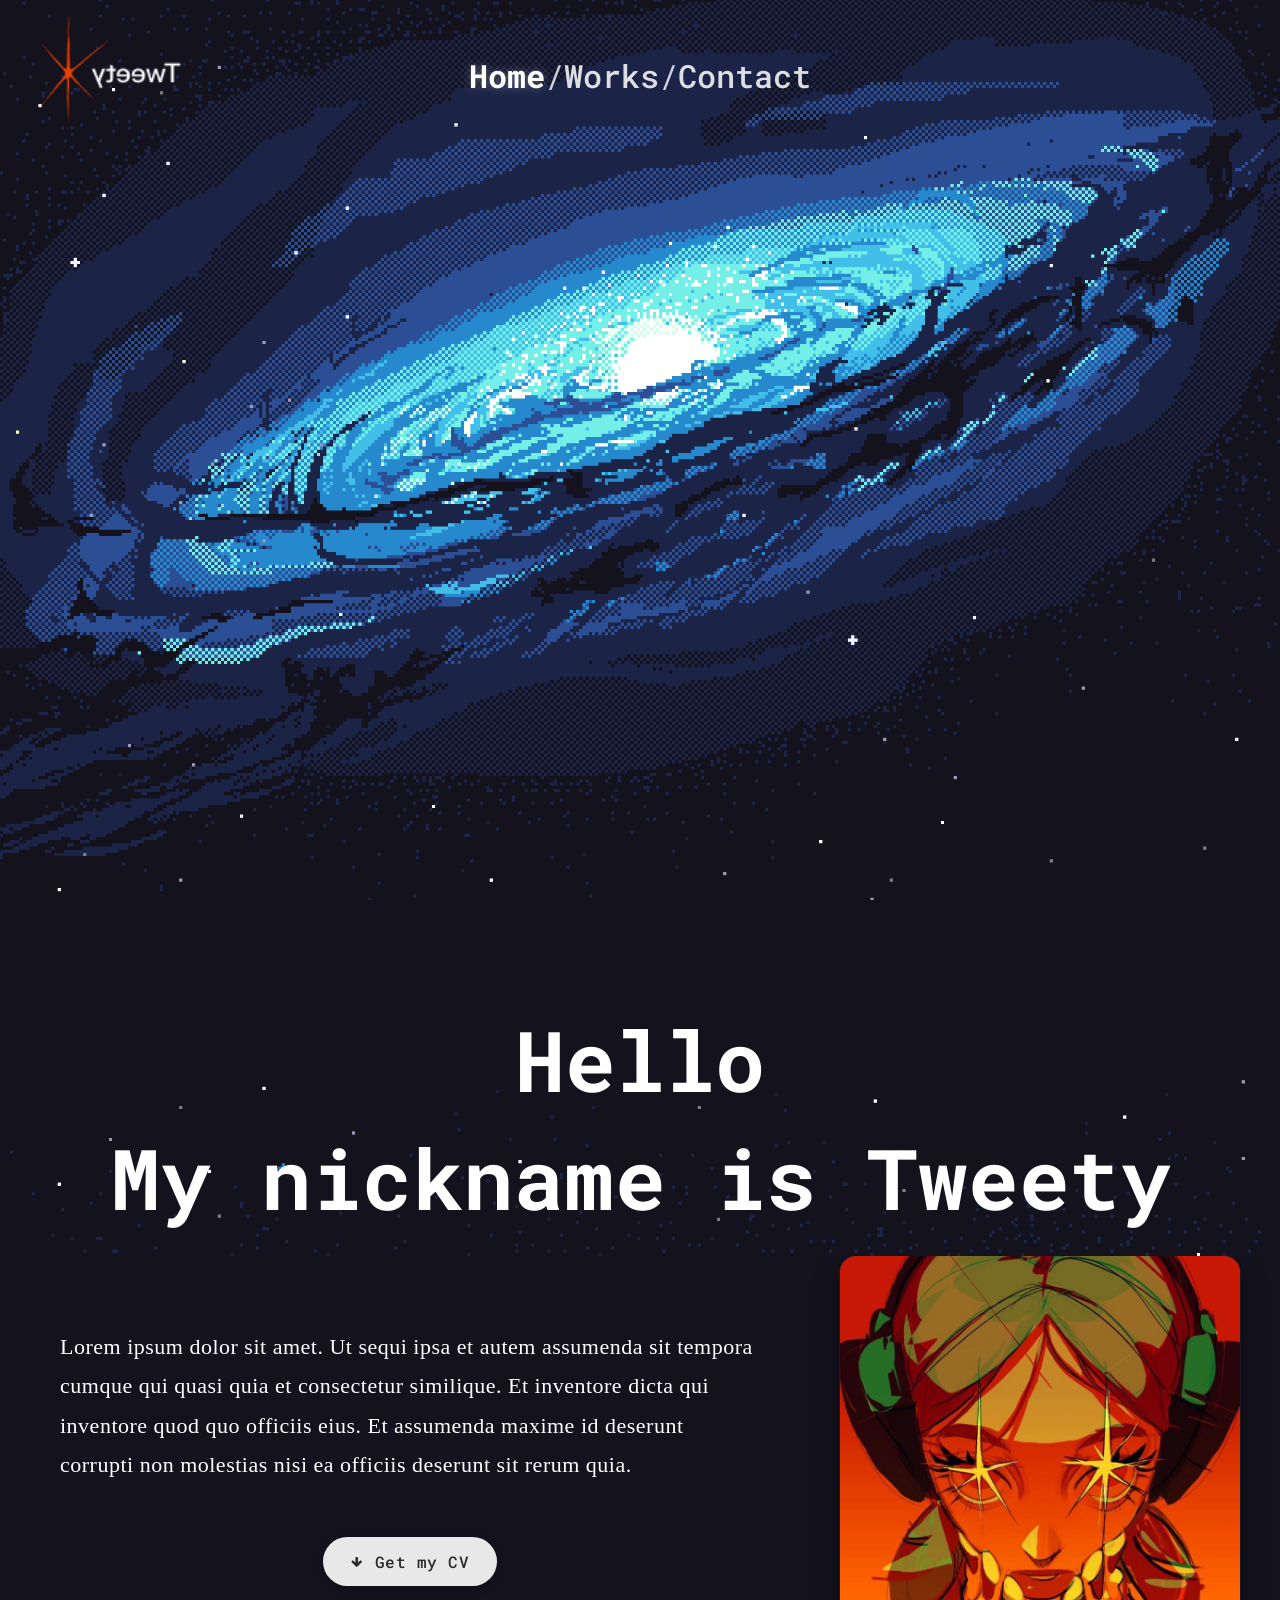
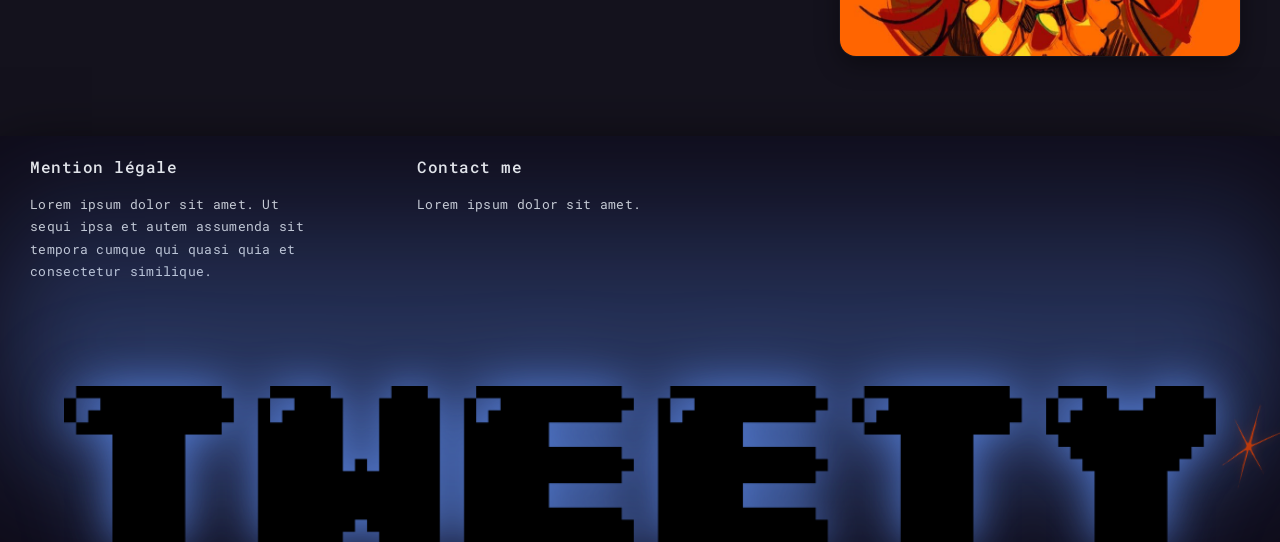
==== commit 1d7ad2e9: "responsive fix" ====
--- a/index.html
+++ b/index.html
@@ -11,7 +11,9 @@
 <body id="home">
     <header class="main-header">
         <div class="header-logo">
-            <img src="./images/Logo.png" alt="Logo" class="logo-image">
+            <a href="./index.html" aria-label="Go to Home">
+                <img src="./images/Logo.png" alt="Logo" class="logo-image">
+            </a>
         </div>
         <button class="hamburger-menu" aria-label="Toggle menu">
             <span></span>
@@ -114,6 +116,30 @@
         </div>
     </footer>
 
+    <!-- Mobile Bottom Navigation -->
+    <nav class="mobile-bottom-nav" aria-label="Mobile navigation">
+        <div class="mobile-bottom-nav-container">
+            <ul class="mobile-bottom-nav-list">
+                <li class="mobile-bottom-nav-item">
+                    <a href="./index.html" class="mobile-bottom-nav-link" data-page="home">Home</a>
+                </li>
+                <li class="mobile-bottom-nav-item">
+                    <span class="mobile-bottom-nav-separator">/</span>
+                </li>
+                <li class="mobile-bottom-nav-item">
+                    <a href="./works.html" class="mobile-bottom-nav-link" data-page="works">Works</a>
+                </li>
+                <li class="mobile-bottom-nav-item">
+                    <span class="mobile-bottom-nav-separator">/</span>
+                </li>
+                <li class="mobile-bottom-nav-item">
+                    <a href="./contact.html" class="mobile-bottom-nav-link" data-page="contact">Contact</a>
+                </li>
+            </ul>
+        </div>
+    </nav>
+
     <script src="./js/mobile-menu.js"></script>
+    <script src="./js/mobile-bottom-nav.js"></script>
 </body>
 </html>
--- a/css/style.css
+++ b/css/style.css
@@ -17,6 +17,7 @@
     background-repeat: repeat;
     background-size: 100%;
     box-sizing: border-box;
+    overflow-x: hidden; /* Prevent horizontal scrollbar */
 }
 
 body#home{
@@ -50,6 +51,17 @@
     body#home::before {
         background-size: cover;
         background-position: center center;
+    }
+    
+    p {
+        margin-left: 20px;
+        margin-right: 20px;
+    }
+    
+    .img {
+        margin-left: 20px;
+        margin-right: 20px;
+        max-width: calc(100% - 40px);
     }
 }
 
@@ -144,7 +156,7 @@
     opacity: 0;
     transform: translateY(150px);
     white-space: nowrap;
-    animation: wordCycle1 12s infinite;
+    animation: wordCycle1 6s infinite;
     will-change: transform, opacity;
     --animation-distance: 150px;
 }
@@ -155,17 +167,17 @@
 }
 
 .word-2 {
+    animation-delay: 1.5s;
+    animation-name: wordCycle2;
+}
+
+.word-3 {
     animation-delay: 3s;
-    animation-name: wordCycle2;
-}
-
-.word-3 {
-    animation-delay: 6s;
     animation-name: wordCycle3;
 }
 
 .word-4 {
-    animation-delay: 9s;
+    animation-delay: 4.5s;
     animation-name: wordCycle4;
 }
 
@@ -367,9 +379,10 @@
     padding: 15px 40px;
     width: 100%;
     position: relative;
-    z-index: 100;
+    z-index: 10000;
     background: transparent;
     gap: 20px;
+    pointer-events: auto;
 }
 
 /* Hamburger Menu */
@@ -383,8 +396,11 @@
     border: none;
     cursor: pointer;
     padding: 0;
-    z-index: 101;
+    z-index: 10001;
     position: relative;
+    pointer-events: auto;
+    touch-action: manipulation;
+    -webkit-tap-highlight-color: rgba(255, 255, 255, 0.2);
 }
 
 .hamburger-menu span {
@@ -412,7 +428,22 @@
     display: flex;
     align-items: center;
     position: relative;
-    z-index: 2;
+    z-index: 10002;
+    pointer-events: auto;
+}
+
+.header-logo a {
+    display: flex;
+    align-items: center;
+    text-decoration: none;
+    transition: opacity 0.3s ease;
+    pointer-events: auto;
+    touch-action: manipulation;
+    -webkit-tap-highlight-color: rgba(255, 255, 255, 0.2);
+}
+
+.header-logo a:hover {
+    opacity: 0.8;
 }
 
 .logo-image {
@@ -430,7 +461,8 @@
     position: absolute;
     left: 50%;
     transform: translateX(-50%);
-    z-index: 1;
+    z-index: 102;
+    pointer-events: auto;
 }
 
 .main-nav ul {
@@ -467,6 +499,9 @@
     padding: 5px 0;
     transition: all 0.3s ease;
     opacity: 0.85;
+    pointer-events: auto;
+    touch-action: manipulation;
+    -webkit-tap-highlight-color: rgba(255, 255, 255, 0.2);
 }
 
 .nav-link:hover {
@@ -515,6 +550,7 @@
     box-shadow: -5px 0 20px rgba(0, 0, 0, 0.5);
     overflow-y: auto;
     overflow-x: hidden;
+    pointer-events: auto;
 }
 
 .mobile-sidebar::before {
@@ -547,6 +583,9 @@
     align-items: center;
     justify-content: center;
     transition: transform 0.3s ease;
+    pointer-events: auto;
+    touch-action: manipulation;
+    -webkit-tap-highlight-color: rgba(255, 255, 255, 0.2);
 }
 
 .sidebar-close:hover {
@@ -600,6 +639,9 @@
     text-decoration: none;
     transition: all 0.3s ease;
     font-family: Roboto Mono;
+    pointer-events: auto;
+    touch-action: manipulation;
+    -webkit-tap-highlight-color: rgba(255, 255, 255, 0.2);
 }
 
 .sidebar-nav a:hover,
@@ -1072,16 +1114,33 @@
         align-items: stretch;
     }
     
+    /* Reorder: Image first, then text, then button */
+    .about-image-column {
+        width: 100%;
+        max-width: 100%;
+        justify-content: center;
+        order: 1;
+    }
+    
+    .about-avatar {
+        max-width: 100%;
+        max-width: 350px;
+    }
+    
     .about-text-column {
         max-width: 100%;
         align-items: center;
         padding: 0 10px;
+        order: 2;
+        display: flex;
+        flex-direction: column;
     }
     
     .about-text {
         font-size: 18px;
         text-align: left;
         margin-bottom: 30px;
+        order: 1;
     }
 
     .cv-button {
@@ -1089,17 +1148,7 @@
         padding: 12px 24px;
         margin-top: 15px;
         align-self: center;
-    }
-    
-    .about-image-column {
-        width: 100%;
-        max-width: 100%;
-        justify-content: center;
-    }
-    
-    .about-avatar {
-        max-width: 100%;
-        max-width: 350px;
+        order: 2;
     }
 
     .footer-info-row {
@@ -1167,11 +1216,13 @@
     }
 
     .greeting-text {
-        font-size: 36px;
+        padding-top: 20px;
+        font-size: 26px;
     }
 
     .nickname-text {
-        font-size: 36px;
+        padding-bottom: 15px;
+        font-size: 26px;
     }
 
     .about-section {
@@ -1186,10 +1237,22 @@
     .about-content {
         gap: 30px;
     }
+    
+    /* Maintain order: Image first, then text, then button */
+    .about-image-column {
+        order: 1;
+    }
+    
+    .about-text-column {
+        order: 2;
+        display: flex;
+        flex-direction: column;
+    }
 
     .about-text {
         font-size: 16px;
         margin-bottom: 25px;
+        order: 1;
     }
 
     .cv-button {
@@ -1197,6 +1260,7 @@
         padding: 10px 20px;
         margin-top: 10px;
         align-self: center;
+        order: 2;
     }
 
     .about-avatar {
@@ -1462,7 +1526,7 @@
 
 .footer-decorative-image {
     width: 100%;
-    max-width: 100%;
+    max-width: 90%;
     height: auto;
     object-fit: contain;
     position: relative;
@@ -1618,4 +1682,254 @@
     }
 }
 
-
+/* ============================================
+   MOBILE TOUCH EVENT FIXES
+   Ensure all interactive elements are clickable
+   ============================================ */
+
+/* Ensure all links and buttons are touchable */
+a, button {
+    pointer-events: auto;
+    touch-action: manipulation;
+    -webkit-tap-highlight-color: rgba(255, 255, 255, 0.2);
+}
+
+/* Ensure navigation links are always clickable */
+.nav-link,
+.main-nav a,
+.sidebar-nav a {
+    pointer-events: auto !important;
+    touch-action: manipulation !important;
+    -webkit-tap-highlight-color: rgba(255, 255, 255, 0.2);
+}
+
+/* Ensure all buttons are touchable */
+.hamburger-menu,
+.sidebar-close,
+.cv-button,
+.submit-btn,
+.try-it-btn,
+.discover-btn,
+.view-profile-btn {
+    pointer-events: auto !important;
+    touch-action: manipulation !important;
+    -webkit-tap-highlight-color: rgba(255, 255, 255, 0.2);
+}
+
+/* Ensure header and navigation have highest z-index */
+.main-header {
+    z-index: 10000 !important;
+}
+
+.main-nav {
+    z-index: 10001 !important;
+}
+
+.header-logo {
+    z-index: 10002 !important;
+}
+
+.hamburger-menu {
+    z-index: 10003 !important;
+}
+
+/* Ensure decorative elements don't block touches */
+body#home::before,
+.decorative-footer::before,
+.footer-image-wrapper::before,
+.footer-image-wrapper::after,
+.footer-decorative-image,
+.footer-accent-star,
+.mobile-sidebar::before {
+    pointer-events: none !important;
+}
+
+/* Ensure overlay only blocks when active */
+.sidebar-overlay {
+    pointer-events: none;
+}
+
+.sidebar-overlay.active {
+    pointer-events: all;
+}
+
+/* Ensure mobile sidebar and its content are interactive */
+.mobile-sidebar,
+.mobile-sidebar * {
+    pointer-events: auto;
+}
+
+.mobile-sidebar::before {
+    pointer-events: none;
+}
+
+/* ============================================
+   MOBILE BOTTOM NAVIGATION BAR
+   Floating bottom nav for mobile devices only
+   ============================================ */
+
+.mobile-bottom-nav {
+    display: none;
+    position: fixed !important;
+    bottom: 0 !important;
+    left: 0 !important;
+    right: 0 !important;
+    width: 100% !important;
+    z-index: 99999 !important;
+    padding: 0 20px 16px;
+    padding-bottom: calc(16px + env(safe-area-inset-bottom));
+    pointer-events: none;
+    box-sizing: border-box;
+    transform: none !important;
+    margin: 0 !important;
+}
+
+.mobile-bottom-nav-container {
+    max-width: 100%;
+    width: auto;
+    margin: 0 auto;
+    background-color: rgba(20, 18, 29, 0.85);
+    backdrop-filter: blur(20px);
+    -webkit-backdrop-filter: blur(20px);
+    border-radius: 24px;
+    padding: 12px 20px;
+    box-shadow: 0 -4px 20px rgba(0, 0, 0, 0.3), 0 0 0 1px rgba(255, 255, 255, 0.05);
+    display: flex;
+    align-items: center;
+    justify-content: center;
+    pointer-events: auto;
+    position: relative;
+}
+
+.mobile-bottom-nav-list {
+    list-style: none;
+    padding: 0;
+    margin: 0;
+    display: flex;
+    align-items: center;
+    justify-content: center;
+    gap: 0;
+    width: 100%;
+}
+
+.mobile-bottom-nav-item {
+    margin: 0;
+    padding: 0;
+    display: flex;
+    align-items: center;
+}
+
+.mobile-bottom-nav-separator {
+    color: #fff;
+    font-size: 18px;
+    font-weight: 400;
+    padding: 0 12px;
+    opacity: 0.6;
+    font-family: Roboto Mono;
+}
+
+.mobile-bottom-nav-link {
+    text-decoration: none;
+    color: #fff;
+    font-size: 16px;
+    font-weight: 400;
+    padding: 8px 12px;
+    transition: all 0.3s ease;
+    opacity: 0.7;
+    font-family: Roboto Mono;
+    pointer-events: auto;
+    touch-action: manipulation;
+    -webkit-tap-highlight-color: rgba(255, 255, 255, 0.2);
+    min-height: 44px;
+    display: flex;
+    align-items: center;
+    justify-content: center;
+}
+
+.mobile-bottom-nav-link:hover {
+    opacity: 1;
+    font-weight: 500;
+}
+
+.mobile-bottom-nav-link.mobile-nav-active {
+    font-weight: 700;
+    opacity: 1;
+    color: #fff;
+    text-shadow: 0 0 8px rgba(255, 255, 255, 0.4);
+}
+
+/* Show bottom nav only on mobile */
+@media (max-width: 768px) {
+    .mobile-bottom-nav {
+        display: block;
+        position: fixed !important;
+        bottom: 0 !important;
+        left: 0 !important;
+        right: 0 !important;
+    }
+    
+    /* Add bottom padding to body to prevent content from being hidden behind nav */
+    body#home,
+    body#content {
+        padding-bottom: calc(90px + env(safe-area-inset-bottom));
+    }
+    
+    /* Hide hamburger menu on mobile since we have bottom nav */
+    .hamburger-menu {
+        display: none;
+    }
+    
+    /* Hide mobile sidebar on mobile since we have bottom nav */
+    .mobile-sidebar {
+        display: none !important;
+    }
+    
+    .sidebar-overlay {
+        display: none !important;
+    }
+}
+
+/* Adjust for smaller mobile screens */
+@media (max-width: 480px) {
+    .mobile-bottom-nav {
+        padding: 0 16px 12px;
+        padding-bottom: calc(12px + env(safe-area-inset-bottom));
+        position: fixed !important;
+        bottom: 0 !important;
+    }
+    
+    .mobile-bottom-nav-container {
+        padding: 10px 16px;
+        border-radius: 20px;
+    }
+    
+    .mobile-bottom-nav-link {
+        font-size: 14px;
+        padding: 8px 10px;
+    }
+    
+    .mobile-bottom-nav-separator {
+        font-size: 16px;
+        padding: 0 8px;
+    }
+    
+    body#home,
+    body#content {
+        padding-bottom: calc(80px + env(safe-area-inset-bottom));
+    }
+}
+
+/* Extra small mobile */
+@media (max-width: 360px) {
+    .mobile-bottom-nav-link {
+        font-size: 13px;
+        padding: 8px 8px;
+    }
+    
+    .mobile-bottom-nav-separator {
+        font-size: 14px;
+        padding: 0 6px;
+    }
+}
+
+
--- a/css/style_animation.css
+++ b/css/style_animation.css
@@ -1,8 +1,26 @@
 .wrap{
   padding-top:50px;
   padding-left: 50px;
-  width:700px;
+  width: 100%;
+  max-width: 700px;
   height:220px;
+  box-sizing: border-box;
+}
+
+@media (max-width: 768px) {
+  .wrap {
+    padding-left: 20px;
+    padding-right: 20px;
+    height: auto;
+    min-height: 220px;
+  }
+}
+
+@media (max-width: 480px) {
+  .wrap {
+    padding-left: 15px;
+    padding-right: 15px;
+  }
 }
 .container {
   position: absolute;
